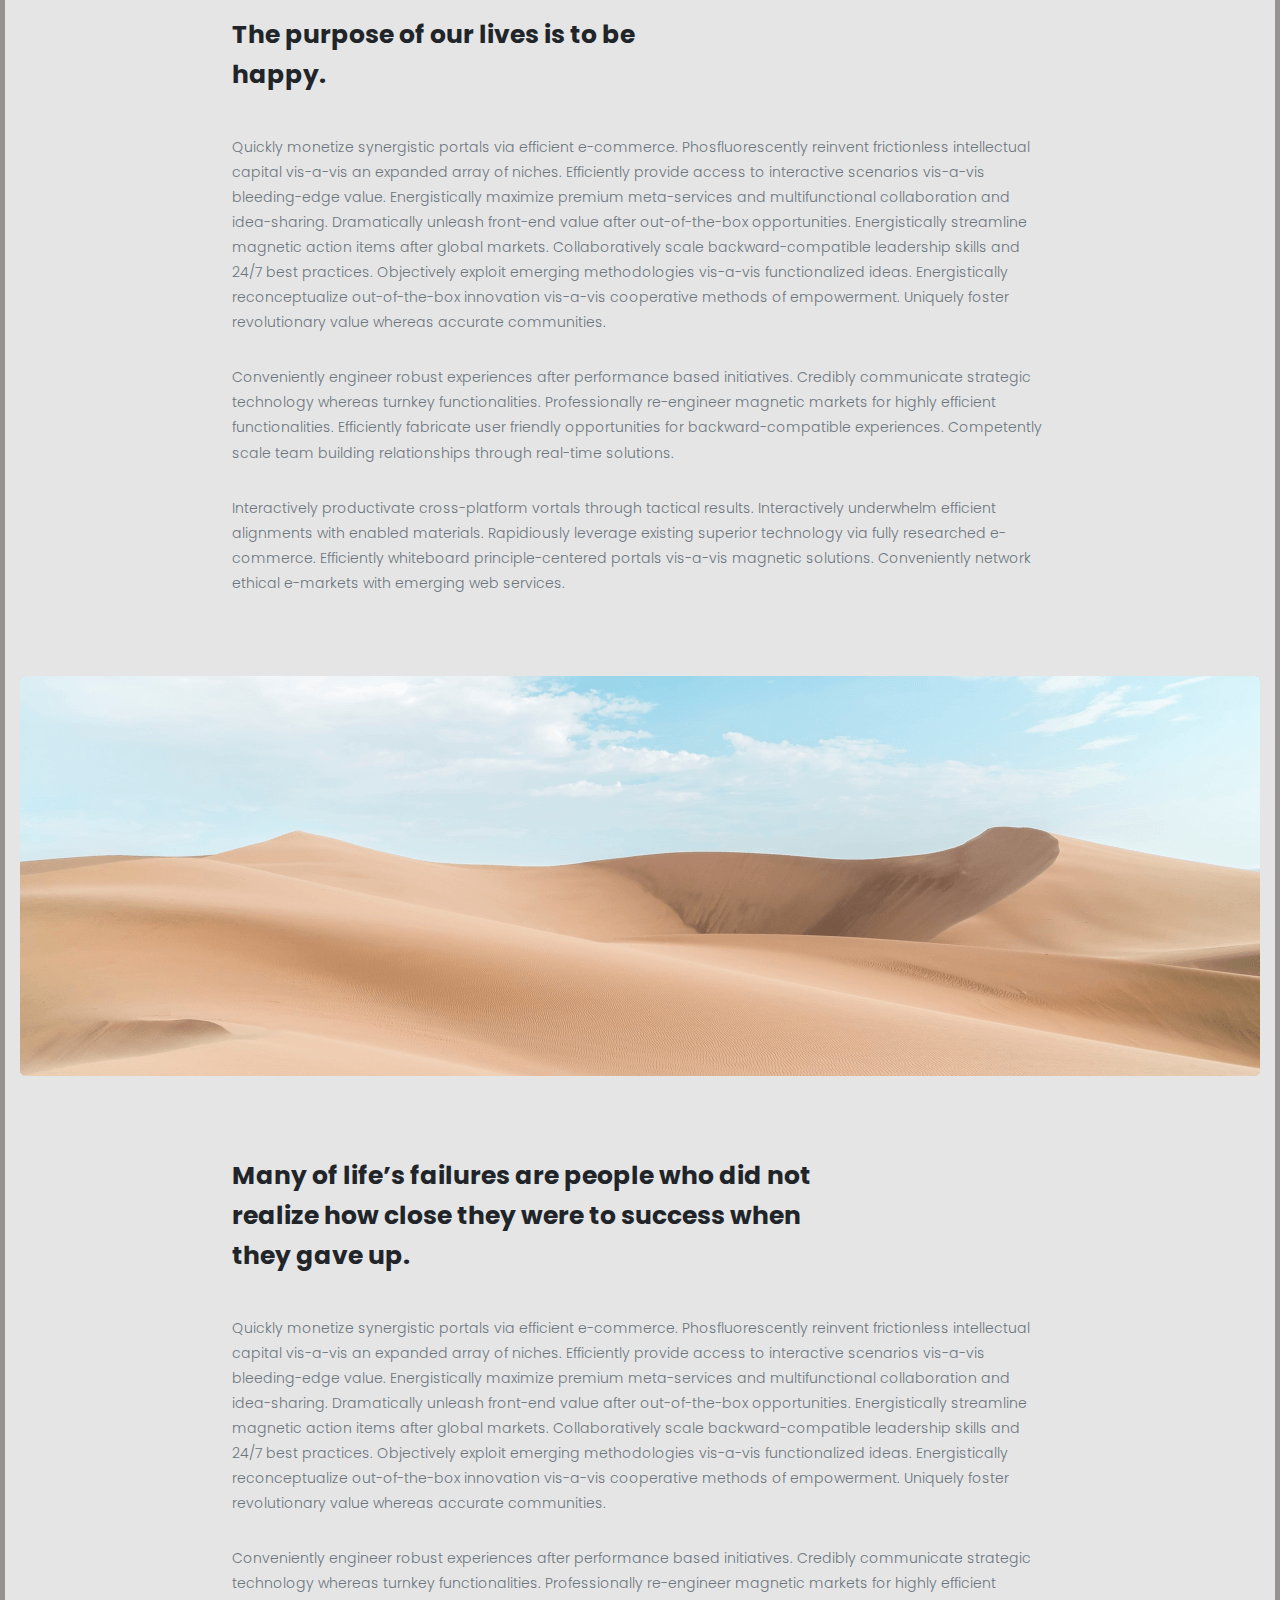
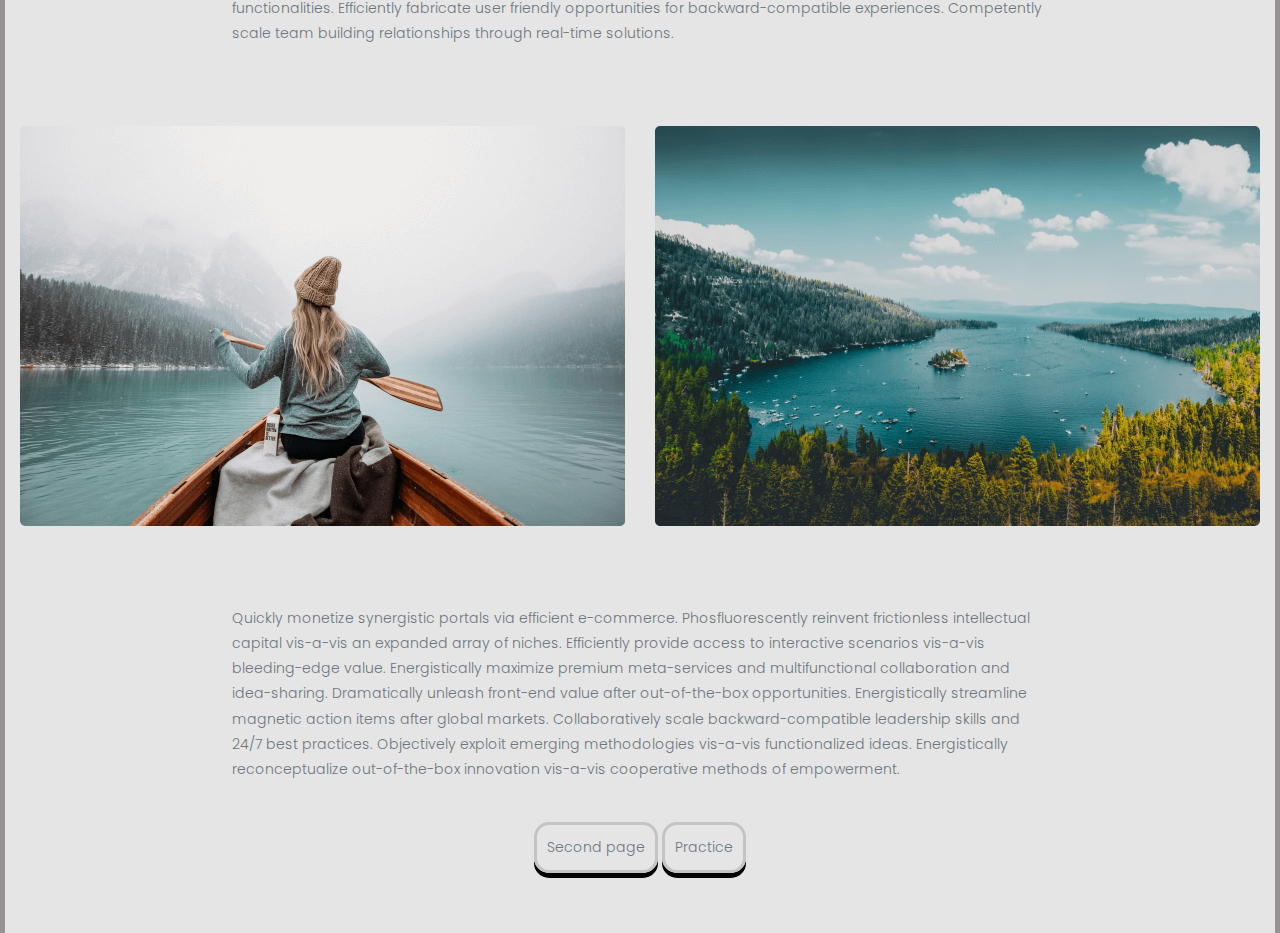
==== lesson_6/index.html @ 52d36c7a "Add files via upload" ====
<!DOCTYPE html>
<html lang="en">

<head>
    <meta charset="UTF-8">
    <meta http-equiv="X-UA-Compatible" content="IE=edge">
    <meta name="viewport" content="width=device-width, initial-scale=1.0">
    <link rel="stylesheet" href="css/style.css">
    <title>First page</title>
</head>

<body>
    <header></header>
    <main>
        <div class="container-first">
            <div class="section-first-1">
                <h1 class="title">The purpose of our lives is to be <br>happy.</h1>
                <div class="text-block">
                    <p class="text">Quickly monetize synergistic portals via efficient e-commerce. Phosfluorescently
                        reinvent
                        frictionless intellectual capital vis-a-vis an expanded array of niches. Efficiently provide
                        access to interactive scenarios vis-a-vis bleeding-edge value. Energistically maximize premium
                        meta-services and multifunctional collaboration and idea-sharing. Dramatically unleash front-end
                        value after out-of-the-box opportunities. Energistically streamline magnetic action items after
                        global markets. Collaboratively scale backward-compatible leadership skills and 24/7 best
                        practices. Objectively exploit emerging methodologies vis-a-vis functionalized ideas.
                        Energistically reconceptualize out-of-the-box innovation vis-a-vis cooperative methods of
                        empowerment. Uniquely foster revolutionary value whereas accurate communities.</p>
                    <p class="text">Conveniently engineer robust experiences after performance based initiatives.
                        Credibly
                        communicate strategic technology whereas turnkey functionalities. Professionally re-engineer
                        magnetic markets for highly efficient functionalities. Efficiently fabricate user friendly
                        opportunities for backward-compatible experiences. Competently scale team building relationships
                        through real-time solutions.</p>
                    <p class="last-text">Interactively productivate cross-platform vortals through tactical results.
                        Interactively
                        underwhelm efficient alignments with enabled materials. Rapidiously leverage existing superior
                        technology via fully researched e-commerce. Efficiently whiteboard principle-centered portals
                        vis-a-vis magnetic solutions. Conveniently network ethical e-markets with emerging web services.
                    </p>
                </div>
            </div>

            <img class="image" src="img/desert.png" alt="Desert">

            <div class="section-first-2">
                <h2 class="title">Many of life’s failures are people who did not realize how close they were to success
                    when they gave up.</h2>
                <div class="text-block">
                    <p class="text">Quickly monetize synergistic portals via efficient e-commerce. Phosfluorescently
                        reinvent
                        frictionless intellectual capital vis-a-vis an expanded array of niches. Efficiently provide
                        access to interactive scenarios vis-a-vis bleeding-edge value. Energistically maximize premium
                        meta-services and multifunctional collaboration and idea-sharing. Dramatically unleash front-end
                        value after out-of-the-box opportunities. Energistically streamline magnetic action items after
                        global markets. Collaboratively scale backward-compatible leadership skills and 24/7 best
                        practices. Objectively exploit emerging methodologies vis-a-vis functionalized ideas.
                        Energistically reconceptualize out-of-the-box innovation vis-a-vis cooperative methods of
                        empowerment. Uniquely foster revolutionary value whereas accurate communities.</p>
                    <p class="last-text">Conveniently engineer robust experiences after performance based initiatives.
                        Credibly
                        communicate strategic technology whereas turnkey functionalities. Professionally re-engineer
                        magnetic markets for highly efficient functionalities. Efficiently fabricate user friendly
                        opportunities for backward-compatible experiences. Competently scale team building relationships
                        through real-time solutions.</p>
                </div>
            </div>

            <div class="images">
                <img class="image-1" src="img/girl_in_the_boat.png" alt="Girl in the boat">
                <img class="image-2" src="img/lagoon.png" alt="Lagoon">
            </div>

            <div class="last-section-first">
                <p class="last-text">Quickly monetize synergistic portals via efficient e-commerce.
                    Phosfluorescently reinvent
                    frictionless intellectual capital vis-a-vis an expanded array of niches. Efficiently provide
                    access to interactive scenarios vis-a-vis bleeding-edge value. Energistically maximize premium
                    meta-services and multifunctional collaboration and idea-sharing. Dramatically unleash front-end
                    value after out-of-the-box opportunities. Energistically streamline magnetic action items after
                    global markets. Collaboratively scale backward-compatible leadership skills and 24/7 best
                    practices. Objectively exploit emerging methodologies vis-a-vis functionalized ideas.
                    Energistically reconceptualize out-of-the-box innovation vis-a-vis cooperative methods of
                    empowerment. </p>
                <div class="nav-page-button">
                    <a href="/second.html" class="button" target="_blank">Second page</a>
                    <a href="/practice.html" class="button" target="_blank">Practice</a>

                </div>
            </div>






        </div>
    </main>
    <footer></footer>
</body>

</html>
---- lesson_6/css/style.css ----
/* Reset styles */
@import url(reset.css);
/* Fonts connection */
@import url(https://fonts.googleapis.com/css?family=Poppins:300,700&display=swap);

body {
    background-color: rgb(150, 146, 146);
    font-family: "Poppins", sans-serif;
    color: #6C757D;
    font-size: 14px;
    font-weight: 300;
    line-height: 1.79;
}

.container-first {
    background-color: #E5E5E5;
    max-width: 1270px;
    margin: 0 auto;
    padding: 15px 15px 60px;
}

[class*="section-first"] {
    max-width: 816px;
    margin: 0 auto 80px;
}


.title {
    max-width: 605px;
    color: #212529;
    font-size: 25px;
    font-weight: 700;
    line-height: 1.6;
    margin-bottom: 40px;
}

.text {
    margin-bottom: 30px;
}

.image,
.images {
    max-width: 100%;
    margin: 0 auto 80px;
    font-size: 0;
}

.image {
    border-radius: 5px;
}

.image-1 {
    max-width: 50%;
    padding-right: 15px;
    border-radius: 5px;
}

.image-2 {
    max-width: 50%;
    padding-left: 15px;
    border-radius: 5px;

}

.last-section-first {
    max-width: 816px;
    margin: 0 auto;
}

[class*="last-section"] .last-text {
    margin-bottom: 40px;
}

.nav-page-button {
    max-width: 816px;
    margin: 0 auto;
    text-align: center;
}

.button {
    display: inline-block;
    padding: 10px;
    border-radius: 15px;
    border: 3px solid #c4c4c4;
    box-shadow: 0 5px 0 0 #000;
    position: relative;
    top: 0;
    transition: all 0.3s;
}

.button:hover {
    top: 3px;
    box-shadow: 0 2px 0 0 #000;
}

/*Second page styles*/

.container-second {
    background-color: #E5E5E5;
    max-width: 1470px;
    margin: 0 auto;
    padding: 15px 15px 29px;
}

[class*="section-second"] {
    max-width: 816px;
    margin: 0 auto 100px;
}


[class*="section-second"] .text-block {
    margin-bottom: 100px;

}

.title-second {
    max-width: 605px;
    color: #212529;
    font-size: 25px;
    font-weight: 700;
    line-height: 1.6;
}

.image-second {
    max-width: 100%;
    margin: 0 auto 100px;
    font-size: 0;
}

.images-second {
    max-width: 1240px;
    margin: 0 auto 30px;
    font-size: 0;

}

.slider {
    max-width: 54px;
    margin: 0 auto 64px;
    font-size: 0;
}

.circle-empty {
    display: inline-block;
    width: 6px;
    height: 6px;
    border-radius: 50%;
    border: 1px solid #c4c4c4;
}

.circle-fill {
    display: inline-block;
    width: 6px;
    height: 6px;
    background-color: #212529;
    border-radius: 50%;
    margin: 0 10px;
}

.last-circle {
    margin-left: 10px;
}

.last-section-second {
    margin-bottom: 29px;
}
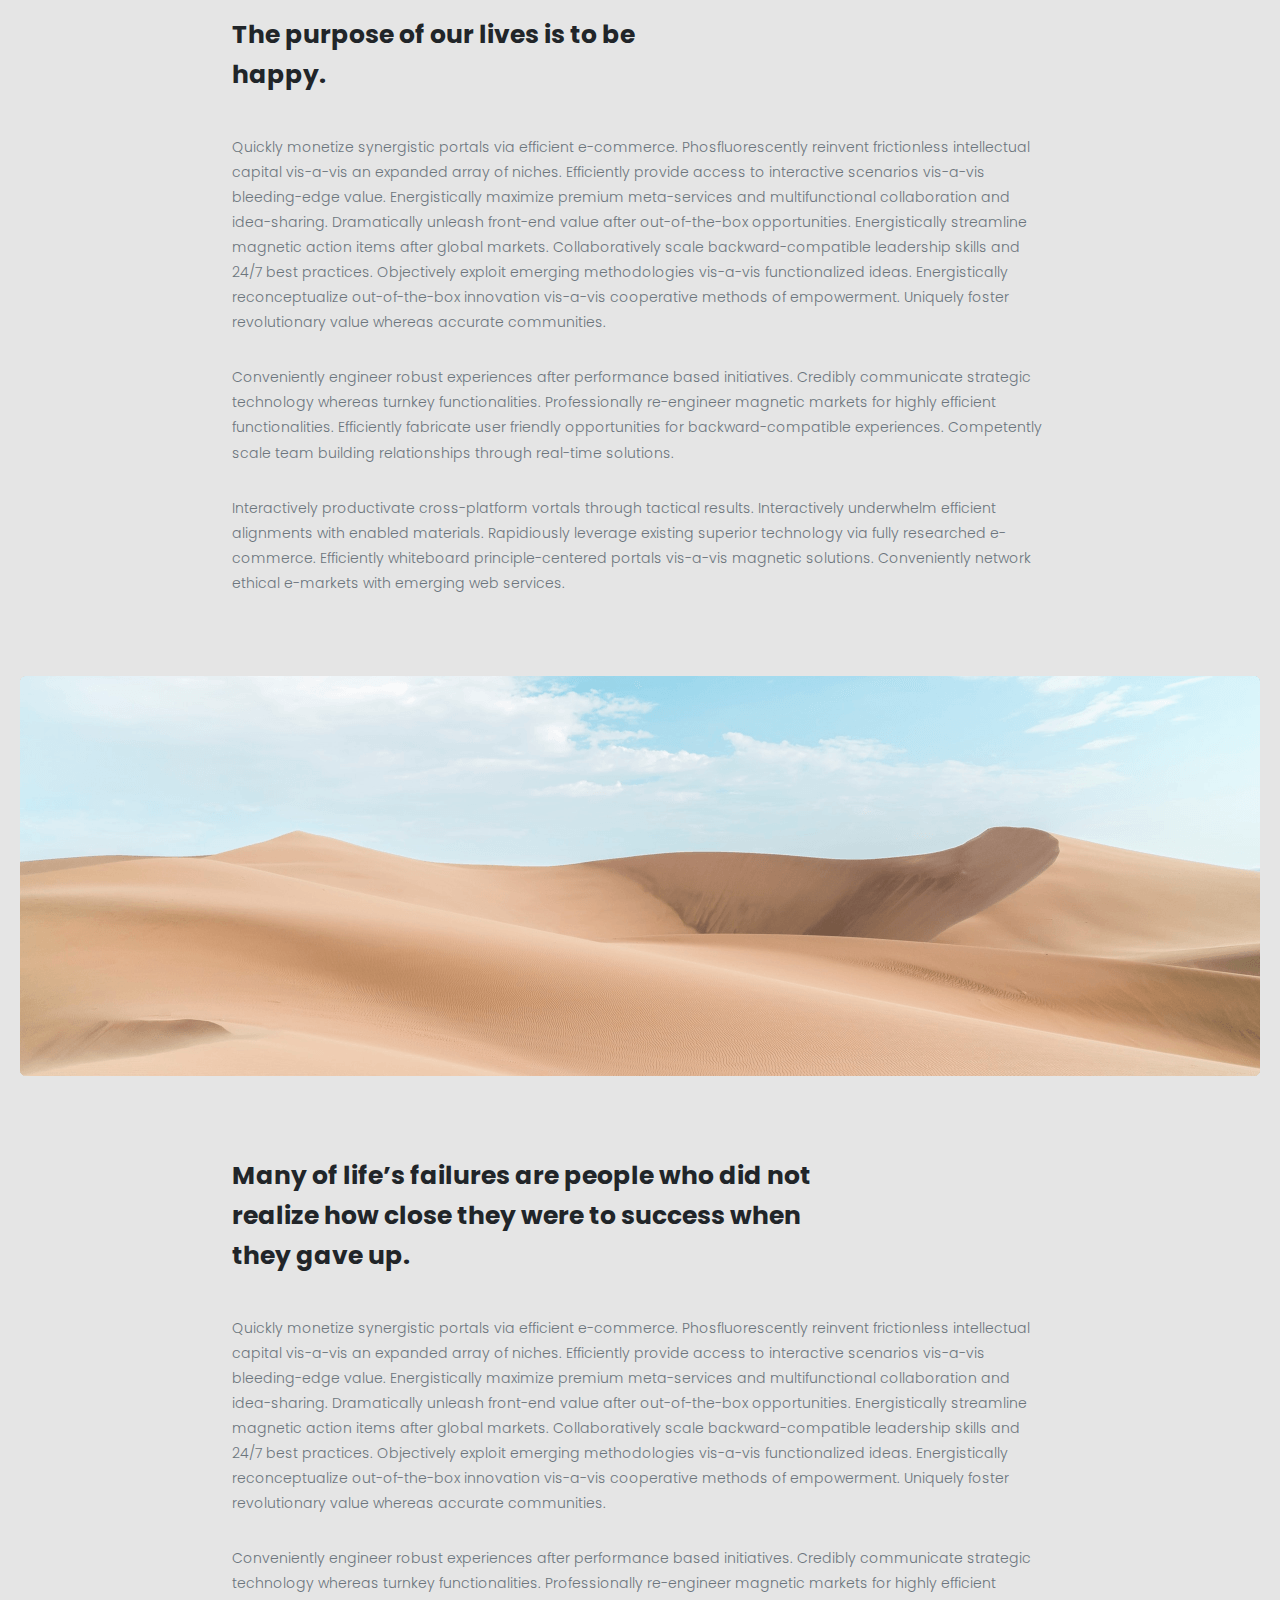
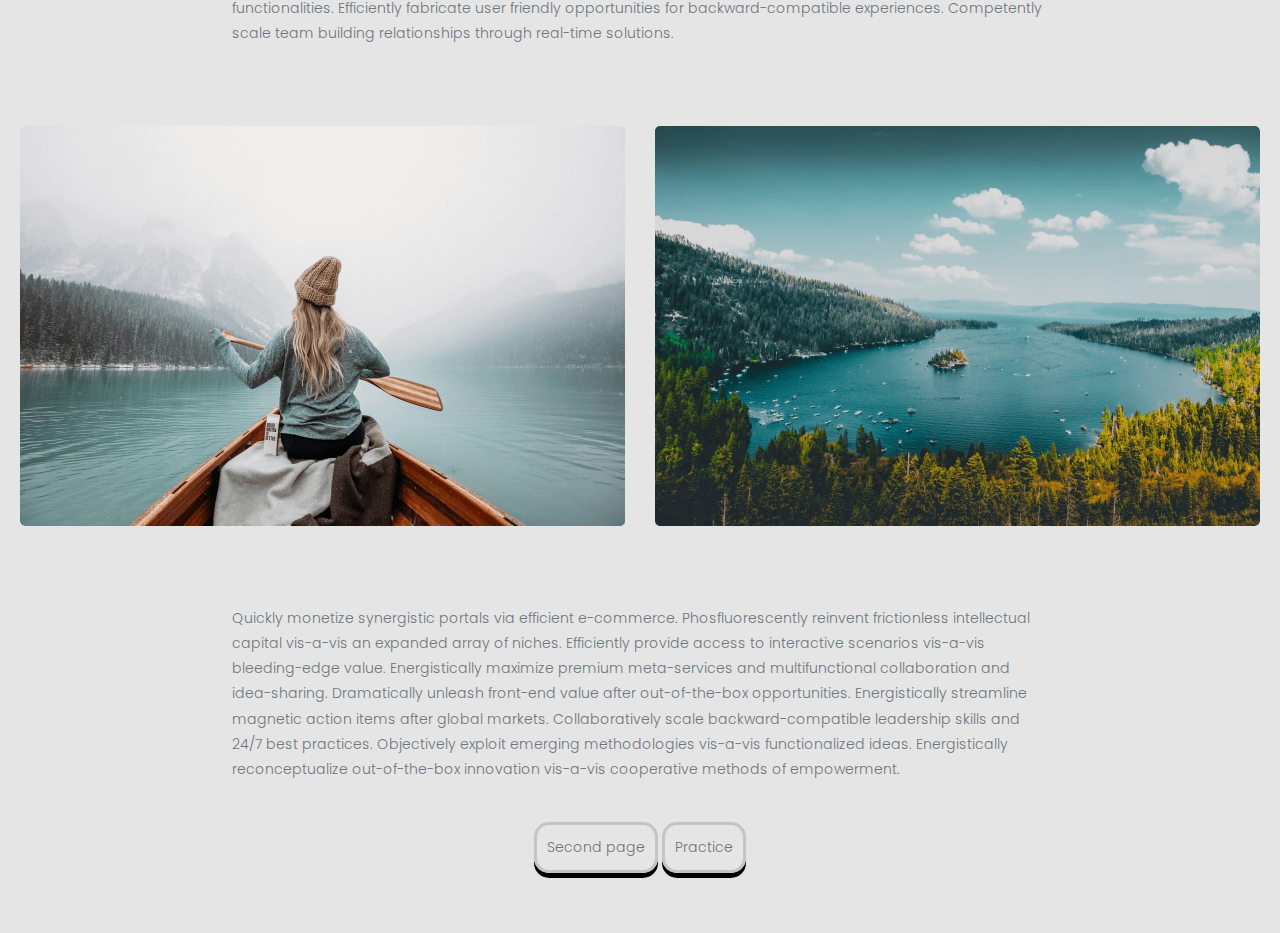
==== commit 4e84e774: "Add files via upload" ====
--- a/lesson_6/index.html
+++ b/lesson_6/index.html
@@ -12,12 +12,82 @@
 <body>
     <header></header>
     <main>
-        <div class="container-first">
-            <div class="section-first-1">
-                <h1 class="title">The purpose of our lives is to be <br>happy.</h1>
-                <div class="text-block">
-                    <p class="text">Quickly monetize synergistic portals via efficient e-commerce. Phosfluorescently
-                        reinvent
+        <div class="article">
+            <div class="container-first">
+                <div class="section-first-1">
+                    <h1 class="title">The purpose of our lives is to be <br>happy.</h1>
+                    <div class="text-block">
+                        <p class="text">Quickly monetize synergistic portals via efficient e-commerce. Phosfluorescently
+                            reinvent
+                            frictionless intellectual capital vis-a-vis an expanded array of niches. Efficiently provide
+                            access to interactive scenarios vis-a-vis bleeding-edge value. Energistically maximize
+                            premium
+                            meta-services and multifunctional collaboration and idea-sharing. Dramatically unleash
+                            front-end
+                            value after out-of-the-box opportunities. Energistically streamline magnetic action items
+                            after
+                            global markets. Collaboratively scale backward-compatible leadership skills and 24/7 best
+                            practices. Objectively exploit emerging methodologies vis-a-vis functionalized ideas.
+                            Energistically reconceptualize out-of-the-box innovation vis-a-vis cooperative methods of
+                            empowerment. Uniquely foster revolutionary value whereas accurate communities.</p>
+                        <p class="text">Conveniently engineer robust experiences after performance based initiatives.
+                            Credibly
+                            communicate strategic technology whereas turnkey functionalities. Professionally re-engineer
+                            magnetic markets for highly efficient functionalities. Efficiently fabricate user friendly
+                            opportunities for backward-compatible experiences. Competently scale team building
+                            relationships
+                            through real-time solutions.</p>
+                        <p class="last-text">Interactively productivate cross-platform vortals through tactical results.
+                            Interactively
+                            underwhelm efficient alignments with enabled materials. Rapidiously leverage existing
+                            superior
+                            technology via fully researched e-commerce. Efficiently whiteboard principle-centered
+                            portals
+                            vis-a-vis magnetic solutions. Conveniently network ethical e-markets with emerging web
+                            services.
+                        </p>
+                    </div>
+                </div>
+
+                <img class="image" src="img/desert.png" alt="Desert">
+
+                <div class="section-first-2">
+                    <h2 class="title">Many of life’s failures are people who did not realize how close they were to
+                        success
+                        when they gave up.</h2>
+                    <div class="text-block">
+                        <p class="text">Quickly monetize synergistic portals via efficient e-commerce. Phosfluorescently
+                            reinvent
+                            frictionless intellectual capital vis-a-vis an expanded array of niches. Efficiently provide
+                            access to interactive scenarios vis-a-vis bleeding-edge value. Energistically maximize
+                            premium
+                            meta-services and multifunctional collaboration and idea-sharing. Dramatically unleash
+                            front-end
+                            value after out-of-the-box opportunities. Energistically streamline magnetic action items
+                            after
+                            global markets. Collaboratively scale backward-compatible leadership skills and 24/7 best
+                            practices. Objectively exploit emerging methodologies vis-a-vis functionalized ideas.
+                            Energistically reconceptualize out-of-the-box innovation vis-a-vis cooperative methods of
+                            empowerment. Uniquely foster revolutionary value whereas accurate communities.</p>
+                        <p class="last-text">Conveniently engineer robust experiences after performance based
+                            initiatives.
+                            Credibly
+                            communicate strategic technology whereas turnkey functionalities. Professionally re-engineer
+                            magnetic markets for highly efficient functionalities. Efficiently fabricate user friendly
+                            opportunities for backward-compatible experiences. Competently scale team building
+                            relationships
+                            through real-time solutions.</p>
+                    </div>
+                </div>
+
+                <div class="images">
+                    <img class="image-1" src="img/girl_in_the_boat.png" alt="Girl in the boat">
+                    <img class="image-2" src="img/lagoon.png" alt="Lagoon">
+                </div>
+
+                <div class="last-section-first">
+                    <p class="last-text">Quickly monetize synergistic portals via efficient e-commerce.
+                        Phosfluorescently reinvent
                         frictionless intellectual capital vis-a-vis an expanded array of niches. Efficiently provide
                         access to interactive scenarios vis-a-vis bleeding-edge value. Energistically maximize premium
                         meta-services and multifunctional collaboration and idea-sharing. Dramatically unleash front-end
@@ -25,75 +95,20 @@
                         global markets. Collaboratively scale backward-compatible leadership skills and 24/7 best
                         practices. Objectively exploit emerging methodologies vis-a-vis functionalized ideas.
                         Energistically reconceptualize out-of-the-box innovation vis-a-vis cooperative methods of
-                        empowerment. Uniquely foster revolutionary value whereas accurate communities.</p>
-                    <p class="text">Conveniently engineer robust experiences after performance based initiatives.
-                        Credibly
-                        communicate strategic technology whereas turnkey functionalities. Professionally re-engineer
-                        magnetic markets for highly efficient functionalities. Efficiently fabricate user friendly
-                        opportunities for backward-compatible experiences. Competently scale team building relationships
-                        through real-time solutions.</p>
-                    <p class="last-text">Interactively productivate cross-platform vortals through tactical results.
-                        Interactively
-                        underwhelm efficient alignments with enabled materials. Rapidiously leverage existing superior
-                        technology via fully researched e-commerce. Efficiently whiteboard principle-centered portals
-                        vis-a-vis magnetic solutions. Conveniently network ethical e-markets with emerging web services.
-                    </p>
+                        empowerment. </p>
+                    <div class="nav-page-button">
+                        <a href="second.html" class="button" target="_blank">Second page</a>
+                        <a href="practice.html" class="button" target="_blank">Practice</a>
+
+                    </div>
                 </div>
-            </div>
-
-            <img class="image" src="img/desert.png" alt="Desert">
-
-            <div class="section-first-2">
-                <h2 class="title">Many of life’s failures are people who did not realize how close they were to success
-                    when they gave up.</h2>
-                <div class="text-block">
-                    <p class="text">Quickly monetize synergistic portals via efficient e-commerce. Phosfluorescently
-                        reinvent
-                        frictionless intellectual capital vis-a-vis an expanded array of niches. Efficiently provide
-                        access to interactive scenarios vis-a-vis bleeding-edge value. Energistically maximize premium
-                        meta-services and multifunctional collaboration and idea-sharing. Dramatically unleash front-end
-                        value after out-of-the-box opportunities. Energistically streamline magnetic action items after
-                        global markets. Collaboratively scale backward-compatible leadership skills and 24/7 best
-                        practices. Objectively exploit emerging methodologies vis-a-vis functionalized ideas.
-                        Energistically reconceptualize out-of-the-box innovation vis-a-vis cooperative methods of
-                        empowerment. Uniquely foster revolutionary value whereas accurate communities.</p>
-                    <p class="last-text">Conveniently engineer robust experiences after performance based initiatives.
-                        Credibly
-                        communicate strategic technology whereas turnkey functionalities. Professionally re-engineer
-                        magnetic markets for highly efficient functionalities. Efficiently fabricate user friendly
-                        opportunities for backward-compatible experiences. Competently scale team building relationships
-                        through real-time solutions.</p>
-                </div>
-            </div>
-
-            <div class="images">
-                <img class="image-1" src="img/girl_in_the_boat.png" alt="Girl in the boat">
-                <img class="image-2" src="img/lagoon.png" alt="Lagoon">
-            </div>
-
-            <div class="last-section-first">
-                <p class="last-text">Quickly monetize synergistic portals via efficient e-commerce.
-                    Phosfluorescently reinvent
-                    frictionless intellectual capital vis-a-vis an expanded array of niches. Efficiently provide
-                    access to interactive scenarios vis-a-vis bleeding-edge value. Energistically maximize premium
-                    meta-services and multifunctional collaboration and idea-sharing. Dramatically unleash front-end
-                    value after out-of-the-box opportunities. Energistically streamline magnetic action items after
-                    global markets. Collaboratively scale backward-compatible leadership skills and 24/7 best
-                    practices. Objectively exploit emerging methodologies vis-a-vis functionalized ideas.
-                    Energistically reconceptualize out-of-the-box innovation vis-a-vis cooperative methods of
-                    empowerment. </p>
-                <div class="nav-page-button">
-                    <a href="/second.html" class="button" target="_blank">Second page</a>
-                    <a href="/practice.html" class="button" target="_blank">Practice</a>
-
-                </div>
-            </div>
 
 
 
 
 
 
+            </div>
         </div>
     </main>
     <footer></footer>
--- a/lesson_6/css/style.css
+++ b/lesson_6/css/style.css
@@ -4,7 +4,7 @@
 @import url(https://fonts.googleapis.com/css?family=Poppins:300,700&display=swap);
 
 body {
-    background-color: rgb(150, 146, 146);
+    /* background-color: #E5E5E5; */
     font-family: "Poppins", sans-serif;
     color: #6C757D;
     font-size: 14px;
@@ -94,12 +94,19 @@
 }
 
 /*Second page styles*/
+.article {
+    background-color: #E5E5E5;
+}
+
+.main-image {
+    margin-bottom: 100px;
+}
 
 .container-second {
     background-color: #E5E5E5;
     max-width: 1470px;
     margin: 0 auto;
-    padding: 15px 15px 29px;
+    padding: 0px 15px 29px;
 }
 
 [class*="section-second"] {
@@ -122,9 +129,8 @@
 }
 
 .image-second {
-    max-width: 100%;
-    margin: 0 auto 100px;
-    font-size: 0;
+    width: 100%;
+    margin: 0 auto;
 }
 
 .images-second {
